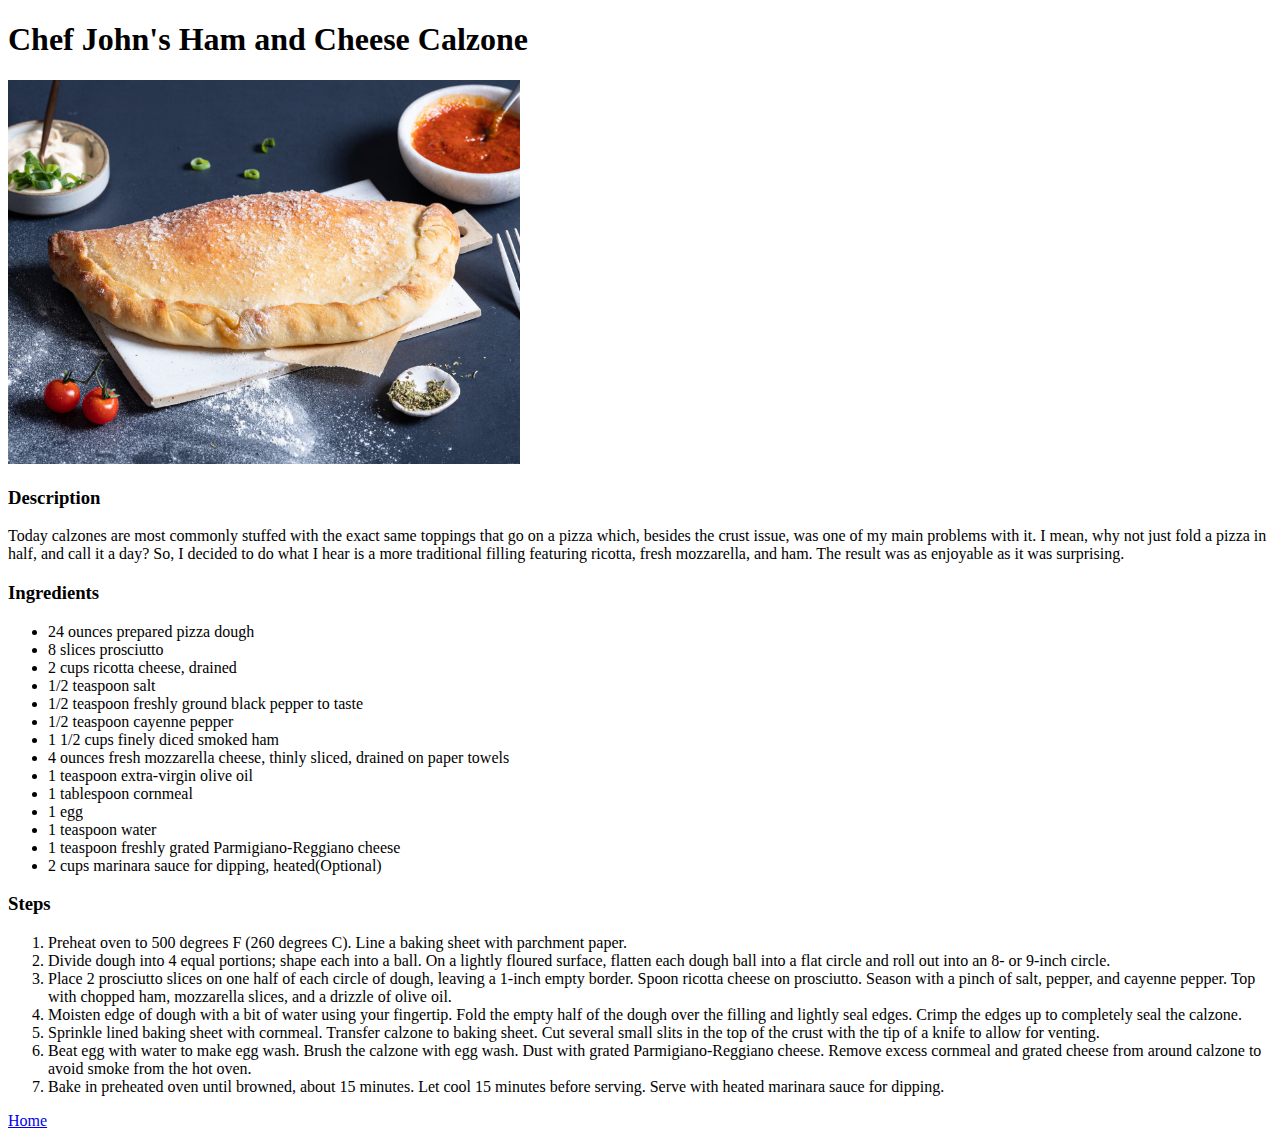
==== recipes/ham-and-cheese-calzones.html @ 4785ecb8 "Add More Recipes" ====
<!DOCTYPE html>

<html lang="en">
    
    <head>
        <meta charset="UTF-8">
        <title>Chef John's Ham and Cheese Calzone</title>
    </head>

    <body>
        <h1>Chef John's Ham and Cheese Calzone</h1>
        <img src="../images/calzone.jpeg" width="512" alt="a juicy italian ham and cheese calzone presented with tomato sauce, mayo sprinkled with spring onion, oregano spice mix and cherry tomato">
        <h3>Description</h3>
        <p>Today calzones are most commonly stuffed with the exact same toppings that go on a pizza which, besides the crust issue, was one of my main problems with it. I mean, why not just fold a pizza in half, and call it a day? So, I decided to do what I hear is a more traditional filling featuring ricotta, fresh mozzarella, and ham. The result was as enjoyable as it was surprising.</p>
        <h3>Ingredients</h3>
        <ul>
            <li>24 ounces prepared pizza dough</li>
            <li>8 slices prosciutto</li>
            <li>2 cups ricotta cheese, drained</li>
            <li>1/2 teaspoon salt</li>
            <li>1/2 teaspoon freshly ground black pepper to taste</li>
            <li>1/2 teaspoon cayenne pepper</li>
            <li>1 1/2 cups finely diced smoked ham</li>
            <li>4 ounces fresh mozzarella cheese, thinly sliced, drained on paper towels</li>
            <li>1 teaspoon extra-virgin olive oil</li>
            <li>1 tablespoon cornmeal</li>
            <li>1 egg</li>
            <li>1 teaspoon water</li>
            <li>1 teaspoon freshly grated Parmigiano-Reggiano cheese</li>
            <li>2 cups marinara sauce for dipping, heated(Optional)</li>
        </ul>
        <h3>Steps</h3>
        <ol>
            <li>Preheat oven to 500 degrees F (260 degrees C). Line a baking sheet with parchment paper.</li>
            <li>Divide dough into 4 equal portions; shape each into a ball. On a lightly floured surface, flatten each dough ball into a flat circle and roll out into an 8- or 9-inch circle.</li>
            <li>Place 2 prosciutto slices on one half of each circle of dough, leaving a 1-inch empty border. Spoon ricotta cheese on prosciutto. Season with a pinch of salt, pepper, and cayenne pepper. Top with chopped ham, mozzarella slices, and a drizzle of olive oil.</li>
            <li>Moisten edge of dough with a bit of water using your fingertip. Fold the empty half of the dough over the filling and lightly seal edges. Crimp the edges up to completely seal the calzone.</li>
            <li>Sprinkle lined baking sheet with cornmeal. Transfer calzone to baking sheet. Cut several small slits in the top of the crust with the tip of a knife to allow for venting.</li>
            <li>Beat egg with water to make egg wash. Brush the calzone with egg wash. Dust with grated Parmigiano-Reggiano cheese. Remove excess cornmeal and grated cheese from around calzone to avoid smoke from the hot oven.</li>
            <li>Bake in preheated oven until browned, about 15 minutes. Let cool 15 minutes before serving. Serve with heated marinara sauce for dipping.</li>
        </ol>
        <a href="../index.html">Home</a>
    </body>

</html>
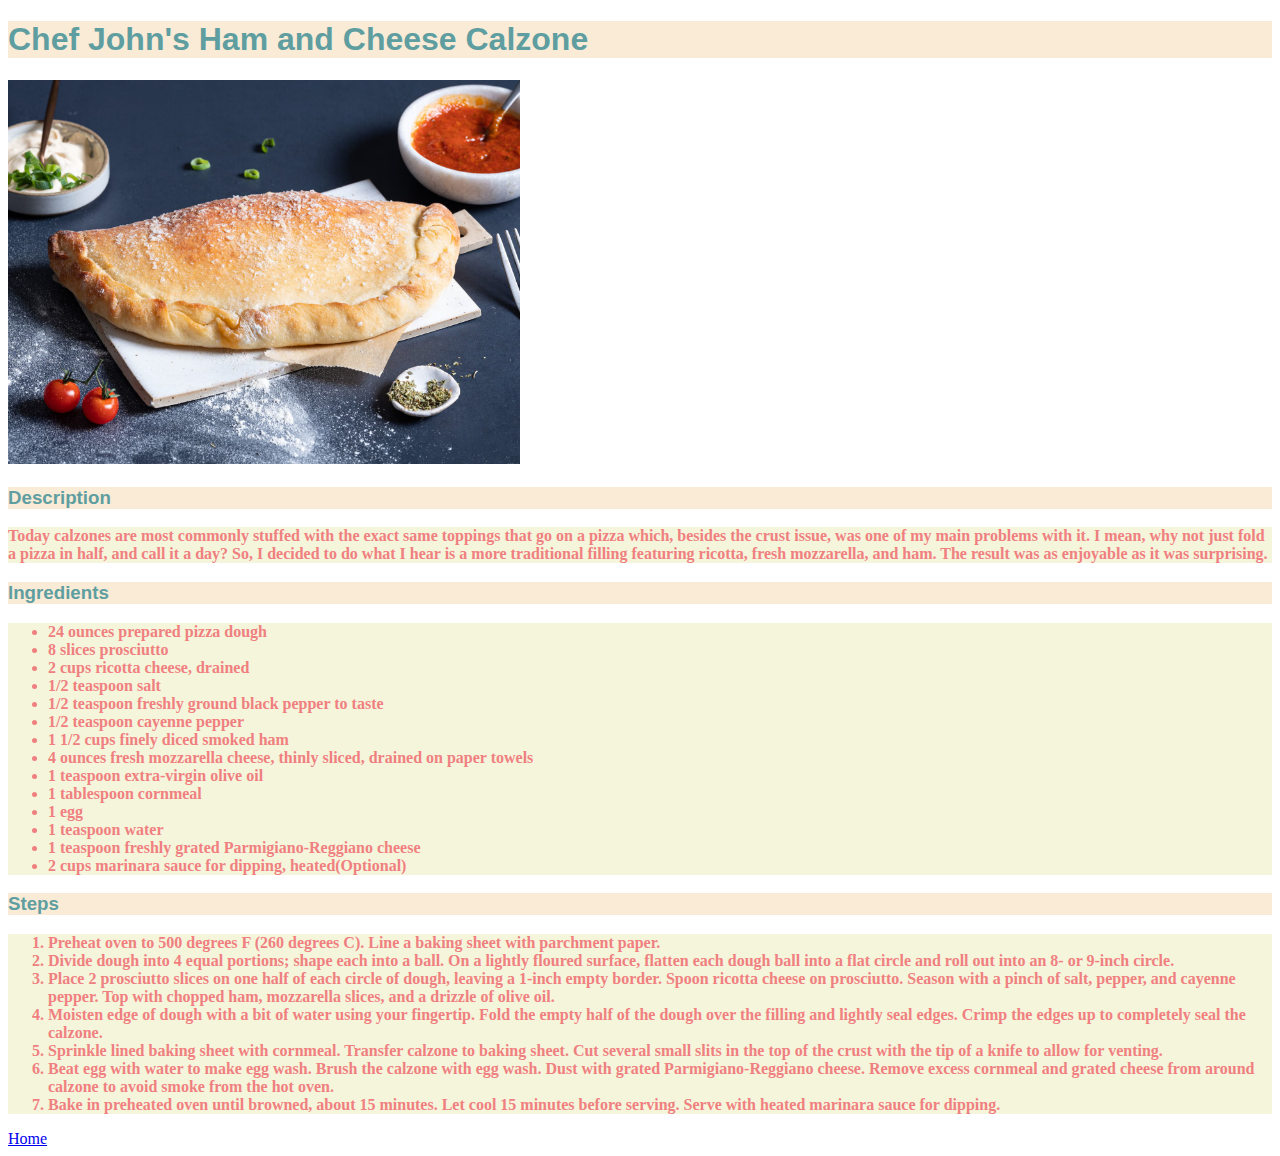
==== commit 5fdf36ab: "Add basic style" ====
--- a/recipes/ham-and-cheese-calzones.html
+++ b/recipes/ham-and-cheese-calzones.html
@@ -5,6 +5,7 @@
     <head>
         <meta charset="UTF-8">
         <title>Chef John's Ham and Cheese Calzone</title>
+        <link rel="stylesheet" href="../css/recipe-style.css">
     </head>
 
     <body>
--- a/css/recipe-style.css
+++ b/css/recipe-style.css
@@ -0,0 +1,15 @@
+h1, h3 {
+    background-color: antiquewhite;
+    text-align: left;
+    color: cadetblue;
+    font-family: 'Gill Sans', 'Gill Sans MT', Calibri, 'Trebuchet MS', sans-serif;
+}
+
+p, ol, ul {
+    background-color: beige;
+    color: lightcoral;
+    font-weight: 700;
+    font-family: Cambria, Cochin, Georgia, Times, 'Times New Roman', serif;
+}
+
+  
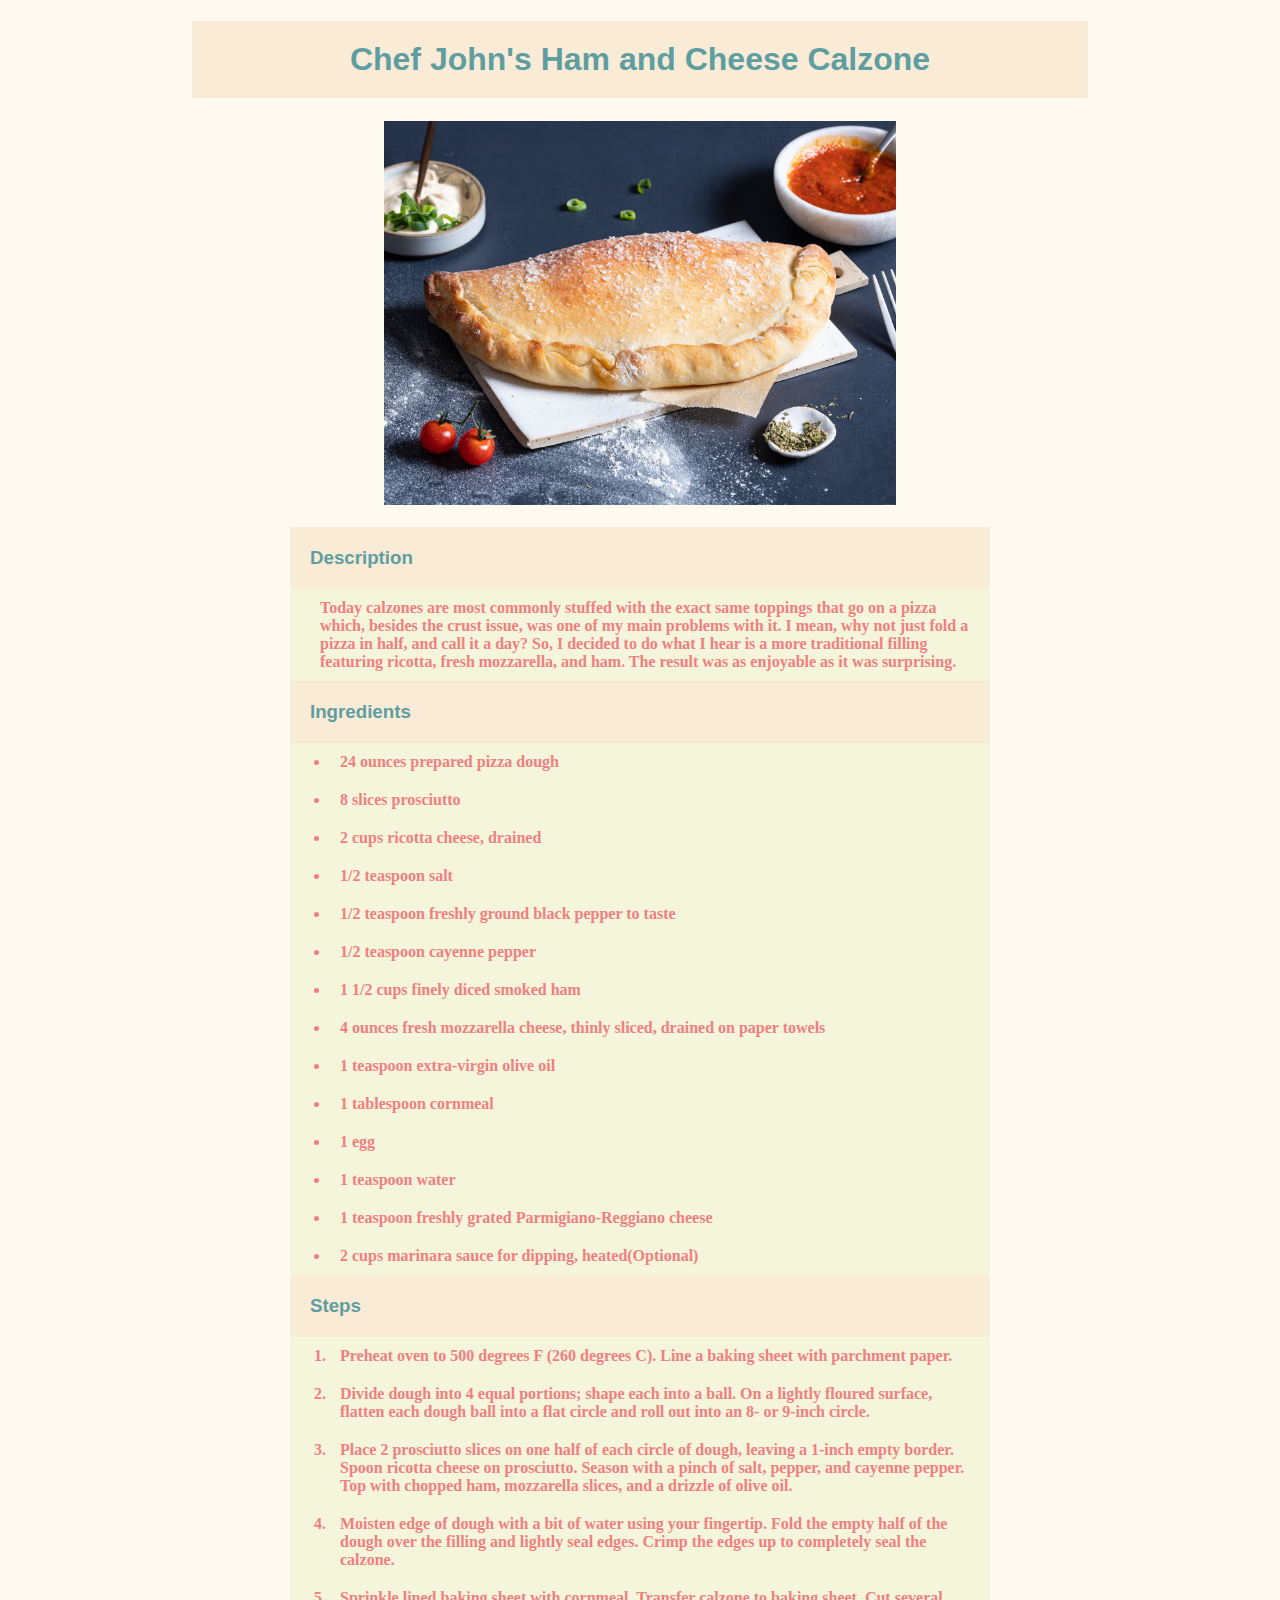
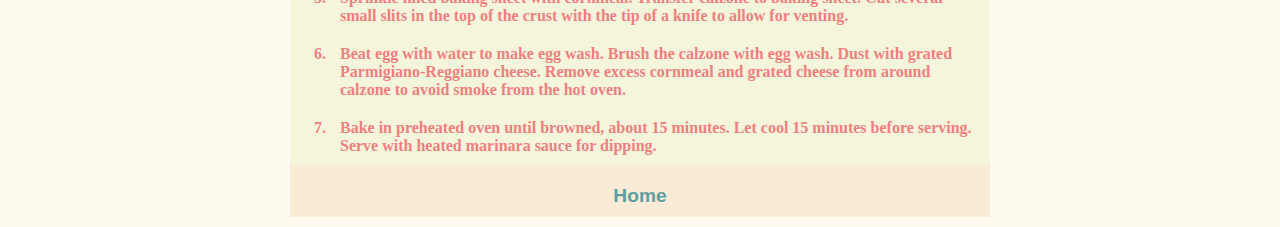
==== commit 60064366: "Update Style using box visulization" ====
--- a/recipes/ham-and-cheese-calzones.html
+++ b/recipes/ham-and-cheese-calzones.html
@@ -11,36 +11,41 @@
     <body>
         <h1>Chef John's Ham and Cheese Calzone</h1>
         <img src="../images/calzone.jpeg" width="512" alt="a juicy italian ham and cheese calzone presented with tomato sauce, mayo sprinkled with spring onion, oregano spice mix and cherry tomato">
-        <h3>Description</h3>
-        <p>Today calzones are most commonly stuffed with the exact same toppings that go on a pizza which, besides the crust issue, was one of my main problems with it. I mean, why not just fold a pizza in half, and call it a day? So, I decided to do what I hear is a more traditional filling featuring ricotta, fresh mozzarella, and ham. The result was as enjoyable as it was surprising.</p>
-        <h3>Ingredients</h3>
-        <ul>
-            <li>24 ounces prepared pizza dough</li>
-            <li>8 slices prosciutto</li>
-            <li>2 cups ricotta cheese, drained</li>
-            <li>1/2 teaspoon salt</li>
-            <li>1/2 teaspoon freshly ground black pepper to taste</li>
-            <li>1/2 teaspoon cayenne pepper</li>
-            <li>1 1/2 cups finely diced smoked ham</li>
-            <li>4 ounces fresh mozzarella cheese, thinly sliced, drained on paper towels</li>
-            <li>1 teaspoon extra-virgin olive oil</li>
-            <li>1 tablespoon cornmeal</li>
-            <li>1 egg</li>
-            <li>1 teaspoon water</li>
-            <li>1 teaspoon freshly grated Parmigiano-Reggiano cheese</li>
-            <li>2 cups marinara sauce for dipping, heated(Optional)</li>
-        </ul>
-        <h3>Steps</h3>
-        <ol>
-            <li>Preheat oven to 500 degrees F (260 degrees C). Line a baking sheet with parchment paper.</li>
-            <li>Divide dough into 4 equal portions; shape each into a ball. On a lightly floured surface, flatten each dough ball into a flat circle and roll out into an 8- or 9-inch circle.</li>
-            <li>Place 2 prosciutto slices on one half of each circle of dough, leaving a 1-inch empty border. Spoon ricotta cheese on prosciutto. Season with a pinch of salt, pepper, and cayenne pepper. Top with chopped ham, mozzarella slices, and a drizzle of olive oil.</li>
-            <li>Moisten edge of dough with a bit of water using your fingertip. Fold the empty half of the dough over the filling and lightly seal edges. Crimp the edges up to completely seal the calzone.</li>
-            <li>Sprinkle lined baking sheet with cornmeal. Transfer calzone to baking sheet. Cut several small slits in the top of the crust with the tip of a knife to allow for venting.</li>
-            <li>Beat egg with water to make egg wash. Brush the calzone with egg wash. Dust with grated Parmigiano-Reggiano cheese. Remove excess cornmeal and grated cheese from around calzone to avoid smoke from the hot oven.</li>
-            <li>Bake in preheated oven until browned, about 15 minutes. Let cool 15 minutes before serving. Serve with heated marinara sauce for dipping.</li>
-        </ol>
-        <a href="../index.html">Home</a>
+        <div>
+            <h3>Description</h3>
+            <p>Today calzones are most commonly stuffed with the exact same toppings that go on a pizza which, besides the crust issue, was one of my main problems with it. I mean, why not just fold a pizza in half, and call it a day? So, I decided to do what I hear is a more traditional filling featuring ricotta, fresh mozzarella, and ham. The result was as enjoyable as it was surprising.</p>        
+            <h3>Ingredients</h3>
+            <ul>
+                <li>24 ounces prepared pizza dough</li>
+                <li>8 slices prosciutto</li>
+                <li>2 cups ricotta cheese, drained</li>
+                <li>1/2 teaspoon salt</li>
+                <li>1/2 teaspoon freshly ground black pepper to taste</li>
+                <li>1/2 teaspoon cayenne pepper</li>
+                <li>1 1/2 cups finely diced smoked ham</li>
+                <li>4 ounces fresh mozzarella cheese, thinly sliced, drained on paper towels</li>
+                <li>1 teaspoon extra-virgin olive oil</li>
+                <li>1 tablespoon cornmeal</li>
+                <li>1 egg</li>
+                <li>1 teaspoon water</li>
+                <li>1 teaspoon freshly grated Parmigiano-Reggiano cheese</li>
+                <li>2 cups marinara sauce for dipping, heated(Optional)</li>
+            </ul>
+            <h3>Steps</h3>
+            <ol>
+                <li>Preheat oven to 500 degrees F (260 degrees C). Line a baking sheet with parchment paper.</li>
+                <li>Divide dough into 4 equal portions; shape each into a ball. On a lightly floured surface, flatten each dough ball into a flat circle and roll out into an 8- or 9-inch circle.</li>
+                <li>Place 2 prosciutto slices on one half of each circle of dough, leaving a 1-inch empty border. Spoon ricotta cheese on prosciutto. Season with a pinch of salt, pepper, and cayenne pepper. Top with chopped ham, mozzarella slices, and a drizzle of olive oil.</li>
+                <li>Moisten edge of dough with a bit of water using your fingertip. Fold the empty half of the dough over the filling and lightly seal edges. Crimp the edges up to completely seal the calzone.</li>
+                <li>Sprinkle lined baking sheet with cornmeal. Transfer calzone to baking sheet. Cut several small slits in the top of the crust with the tip of a knife to allow for venting.</li>
+                <li>Beat egg with water to make egg wash. Brush the calzone with egg wash. Dust with grated Parmigiano-Reggiano cheese. Remove excess cornmeal and grated cheese from around calzone to avoid smoke from the hot oven.</li>
+                <li>Bake in preheated oven until browned, about 15 minutes. Let cool 15 minutes before serving. Serve with heated marinara sauce for dipping.</li>
+            </ol>
+            <div class="home">
+                <a href="../index.html">Home</a>
+            </div>
+        </div>    
     </body>
 
+
 </html>--- a/css/recipe-style.css
+++ b/css/recipe-style.css
@@ -1,8 +1,30 @@
+body {
+    margin: 8px auto;
+    width: 70%;
+    background-color: floralwhite;
+    box-sizing: border-box;
+}
+
+div {
+    max-width: 700px;
+    margin: 10px auto;
+    background-color: antiquewhite;
+}
+
+h3, p, ol, ul {
+    margin-bottom: 0;
+    margin-top: 0;
+}
+
+p, li, div.home{
+    padding: 10px;
+}
+
 h1, h3 {
     background-color: antiquewhite;
-    text-align: left;
     color: cadetblue;
     font-family: 'Gill Sans', 'Gill Sans MT', Calibri, 'Trebuchet MS', sans-serif;
+    padding: 20px;
 }
 
 p, ol, ul {
@@ -12,4 +34,27 @@
     font-family: Cambria, Cochin, Georgia, Times, 'Times New Roman', serif;
 }
 
-  
+h1 {
+    text-align: center;
+}
+
+img {
+    display: block;
+    margin: 1.4em auto;
+}
+
+p {
+    padding-left: 30px;
+}
+
+.home {
+    text-align: center;
+    font-weight: 800;
+    font-family: sans-serif;
+    font-size: larger;
+}
+
+a {
+    text-decoration: none;
+    color: cadetblue;
+}